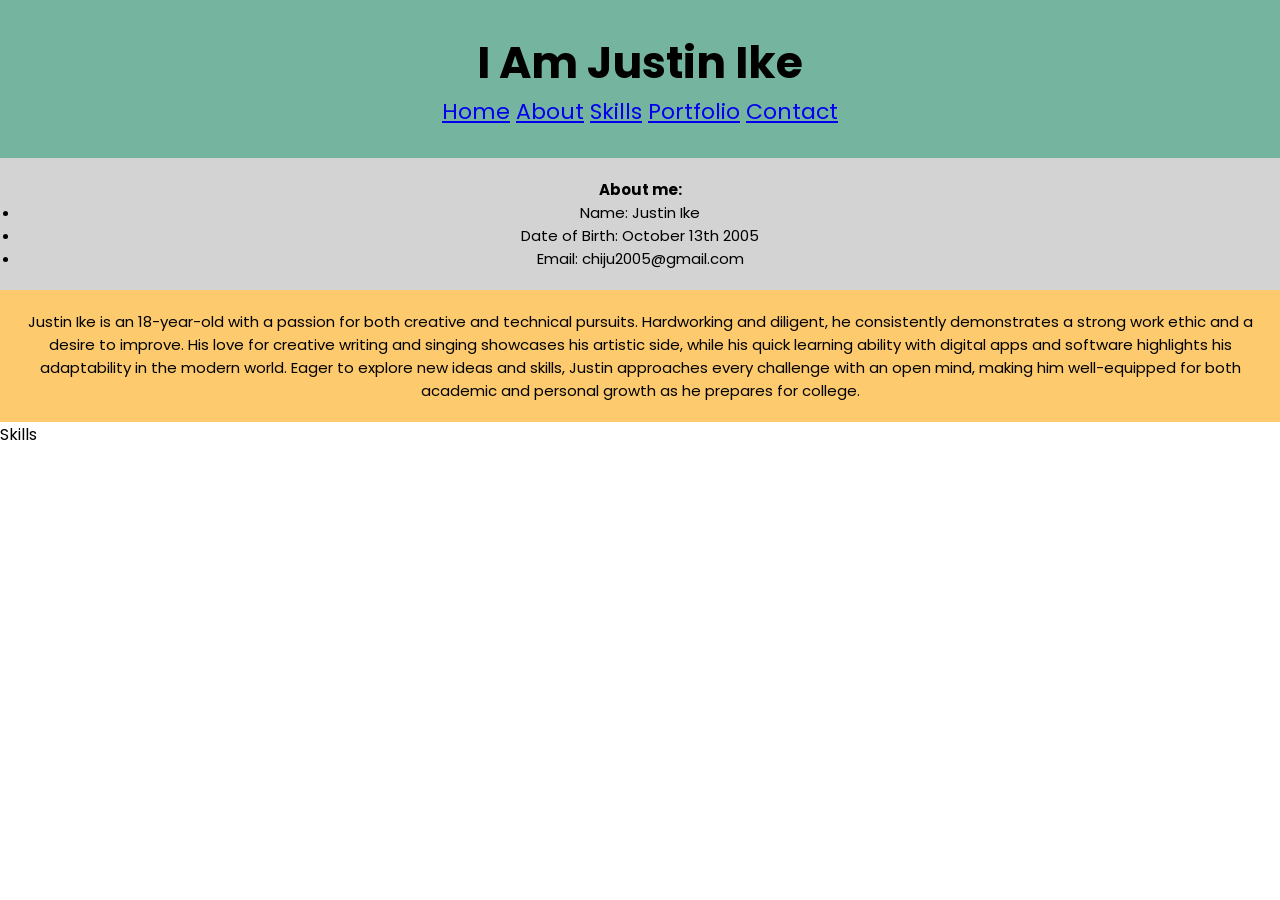
==== index.html @ 05ab9006 "feat: add images add css style add text file" ====
<!DOCTYPE html>
<html lang="en">
<head>
    <meta charset="UTF-8">
    <meta name="viewport" content="width=device-width, initial-scale=1.0">
    <title>Personal Portfolio</title>
    <link rel="stylesheet" href="./port.css">
    <link rel="shortcut icon" href="./favicon.ico" type="image/x-icon">
</head>
<body>
    <header>
       
       <h1>I Am Justin Ike</h1>
       
       <img style="float: right;"alt=""src="./avatar2.avif">
    <nav>
        <a href="#">Home</a>
        <a href="#">About</a>
        <a href="#">Skills</a>
        <a href="#">Portfolio</a>
        <a href="#">Contact</a>
    </nav>
</header>
<section>
   <strong>About me:</strong>
    <ul>
    <li>Name: Justin Ike</li>
    <li>Date of Birth: October 13th 2005</li>
    <li>Email: chiju2005@gmail.com</li>
    </ul>
    

</section>
<section>
    <p>Justin Ike is an 18-year-old with a passion for both creative and technical pursuits. Hardworking and diligent, he consistently demonstrates a strong work ethic and a desire to improve. His love for creative writing and singing showcases his artistic side, while his quick learning ability with digital apps and software highlights his adaptability in the modern world. Eager to explore new ideas and skills, Justin approaches every challenge with an open mind, making him well-equipped for both academic and personal growth as he prepares for college.</p>
</section>
<section>Skills</section>
<section></section>


</body>
</html>
---- port.css ----
/* your css files here  */


@import url('https://fonts.googleapis.com/css2?family=Poppins:ital,wght@0,100;0,200;0,300;0,400;0,500;0,600;0,700;0,800;0,900;1,100;1,200;1,300;1,400;1,500;1,600;1,700;1,800;1,900&display=swap');




* {
    margin: 0;
    padding: 0;
    box-sizing: border-box;
    font-family: 'Poppins', sans-serif;
}
img{
    width: 80px;
    height: 80x;
    
    
}


header{
    
   background-color: rgb(117, 180, 159);
    
    text-align:center;
    padding:30px;
    
    font-size: 22px;
    
}

section:first-of-type{
    
    background-color: rgb(211, 211, 211);
    font-size: 15px;
    text-align: center;
    padding: 20px
}
section:nth-of-type(2){
    font-size: 15px;
    padding: 20px;
    text-align: center;
    background-color: rgb(253, 203, 110);

}
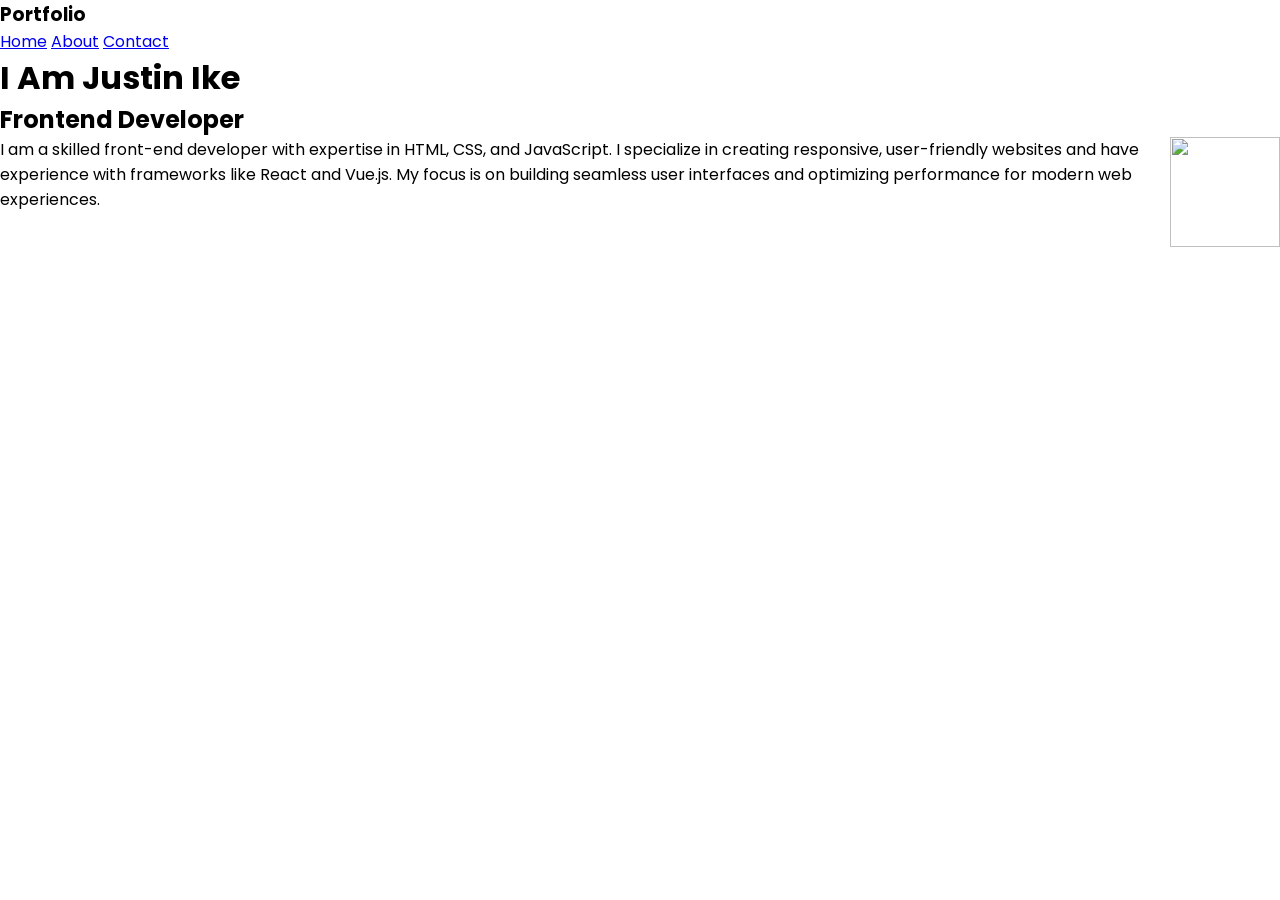
==== commit be1d5b5c: "feat: add avatar add css style" ====
--- a/index.html
+++ b/index.html
@@ -8,35 +8,27 @@
     <link rel="shortcut icon" href="./favicon.ico" type="image/x-icon">
 </head>
 <body>
-    <header>
-       
-       <h1>I Am Justin Ike</h1>
+    
+<div class="nav">
+    <h3> Portfolio</h3>
+    <nav>
+           <a href="#">Home</a>
+           <a href="#">About</a>
+           <a href="#">Contact</a>
+    </nav>
+</div>
+     
+  <main>
+      <div class="main">
+        <h1>I Am Justin Ike</h1>
+        
+        <h2>Frontend Developer</h2>
        
        <img style="float: right;"alt=""src="./avatar2.avif">
-    <nav>
-        <a href="#">Home</a>
-        <a href="#">About</a>
-        <a href="#">Skills</a>
-        <a href="#">Portfolio</a>
-        <a href="#">Contact</a>
-    </nav>
-</header>
-<section>
-   <strong>About me:</strong>
-    <ul>
-    <li>Name: Justin Ike</li>
-    <li>Date of Birth: October 13th 2005</li>
-    <li>Email: chiju2005@gmail.com</li>
-    </ul>
-    
-
-</section>
-<section>
-    <p>Justin Ike is an 18-year-old with a passion for both creative and technical pursuits. Hardworking and diligent, he consistently demonstrates a strong work ethic and a desire to improve. His love for creative writing and singing showcases his artistic side, while his quick learning ability with digital apps and software highlights his adaptability in the modern world. Eager to explore new ideas and skills, Justin approaches every challenge with an open mind, making him well-equipped for both academic and personal growth as he prepares for college.</p>
-</section>
-<section>Skills</section>
-<section></section>
+    <p>I am a skilled front-end developer with expertise in HTML, CSS, and JavaScript. I specialize in creating responsive, user-friendly websites and have experience with frameworks like React and Vue.js. My focus is on building seamless user interfaces and optimizing performance for modern web experiences.</p>
+</div>
 
 
+</main>
 </body>
 </html>
--- a/port.css
+++ b/port.css
@@ -13,8 +13,8 @@
     font-family: 'Poppins', sans-serif;
 }
 img{
-    width: 80px;
-    height: 80x;
+    width: 110px;
+    height: 110px;
     
     
 }
@@ -22,17 +22,14 @@
 
 header{
     
-   background-color: rgb(117, 180, 159);
-    
+   background-color: rgb(117, 180, 159);  
     text-align:center;
-    padding:30px;
-    
+    padding:30px;  
     font-size: 22px;
     
 }
 
-section:first-of-type{
-    
+section:first-of-type{ 
     background-color: rgb(211, 211, 211);
     font-size: 15px;
     text-align: center;
@@ -43,6 +40,8 @@
     padding: 20px;
     text-align: center;
     background-color: rgb(253, 203, 110);
-
 }
 
+
+
+
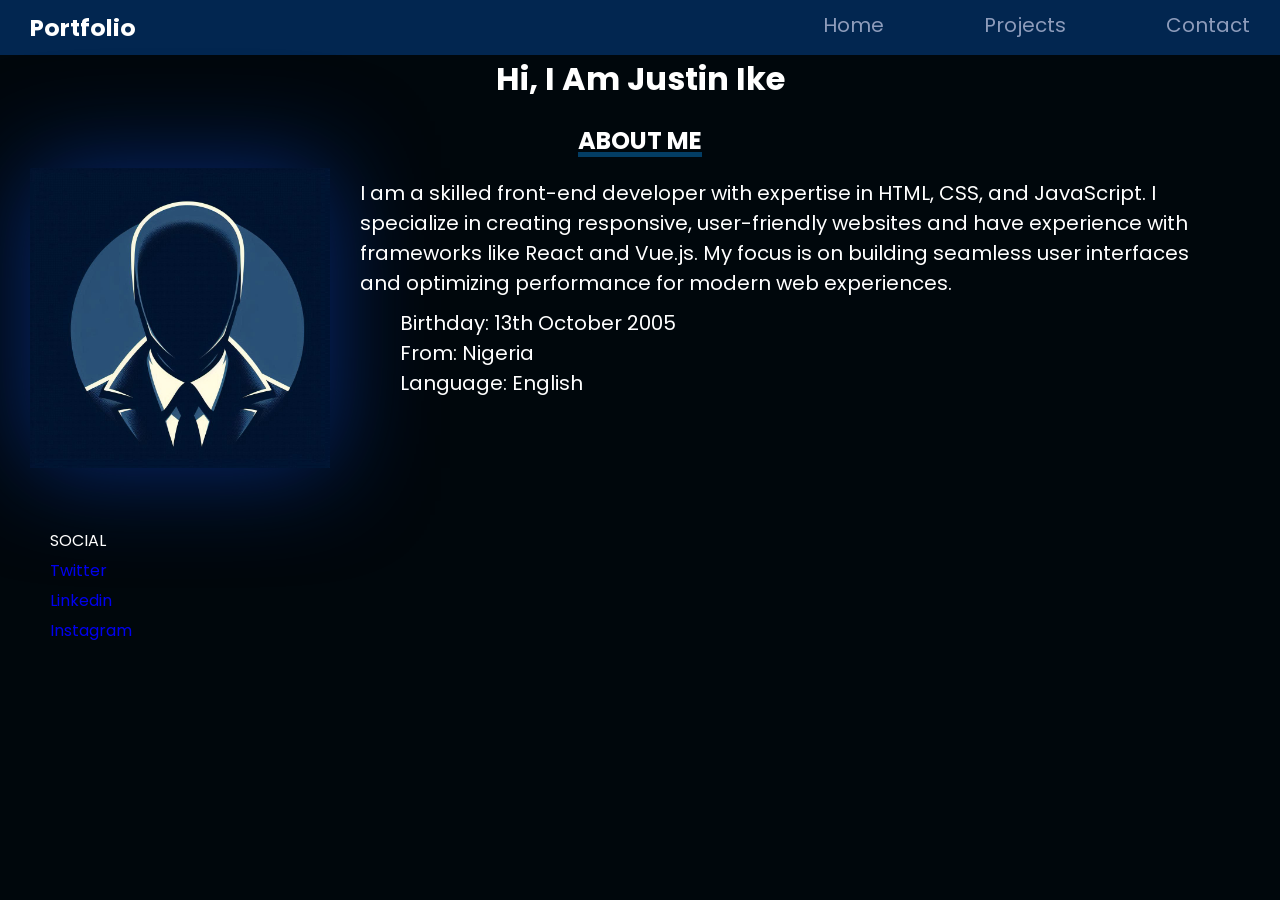
==== commit 05a92fb1: "feat: add image add style" ====
--- a/index.html
+++ b/index.html
@@ -8,25 +8,50 @@
     <link rel="shortcut icon" href="./favicon.ico" type="image/x-icon">
 </head>
 <body>
-    
+<header>   
 <div class="nav">
     <h3> Portfolio</h3>
-    <nav>
-           <a href="#">Home</a>
-           <a href="#">About</a>
-           <a href="#">Contact</a>
+    <nav class="navbar">
+           <a href="./index.html">Home</a>
+           <a href="./projects.html">Projects</a>
+           <a href="./contact.html">Contact</a>
     </nav>
 </div>
+</header>
      
   <main>
-      <div class="main">
-        <h1>I Am Justin Ike</h1>
-        
-        <h2>Frontend Developer</h2>
+    
+      <div class="hero">
+
+        <h1 class="hero-h1">Hi, I Am Justin Ike</h1>
+        <h2 class="hero-h2">ABOUT ME</h2>
+    </div>
+    <div class="hero-main">
+    <img class="my-avatar" src="./Avatar.jpeg" alt="my avatar">
+    <div class="hero-text">
+        <p>I am a skilled front-end developer with expertise in HTML, CSS, and JavaScript. I specialize in creating responsive, user-friendly websites and have experience with frameworks like React and Vue.js. My focus is on building seamless user interfaces and optimizing performance for modern web experiences.
+        <ul>
+           <li>Birthday: 13th October 2005</li>
+           <li>From: Nigeria</li>
+            <li>Language: English</li>
+        </ul>
+    </p>
+    </div>
+  </div>
+  <footer>
+    <div class="social">
+    SOCIAL
+     
+        <a href="https://x.com/Justin_Ik3">Twitter</a>
+        <a href="https://www.linkedin.com/in/justin-ike-1153a22ab/">Linkedin</a>
+        <a href="https://www.instagram.com/justin_ik3/">Instagram</a>
+     
+    </div>
+  </footer>
+    
+    
        
-       <img style="float: right;"alt=""src="./avatar2.avif">
-    <p>I am a skilled front-end developer with expertise in HTML, CSS, and JavaScript. I specialize in creating responsive, user-friendly websites and have experience with frameworks like React and Vue.js. My focus is on building seamless user interfaces and optimizing performance for modern web experiences.</p>
-</div>
+       
 
 
 </main>
--- a/port.css
+++ b/port.css
@@ -3,45 +3,76 @@
 
 @import url('https://fonts.googleapis.com/css2?family=Poppins:ital,wght@0,100;0,200;0,300;0,400;0,500;0,600;0,700;0,800;0,900;1,100;1,200;1,300;1,400;1,500;1,600;1,700;1,800;1,900&display=swap');
 
+body{
+    background-color: rgb(0, 7, 12);
+    font-family: 'Poppins',sans-serif;
+}
+main{
+    color: white;
+}
+*{
+    text-decoration: none;
+    margin: 0;
+    list-style: none;
+}
+.nav{
+    color: white;
+    background-color: rgb(2, 38, 80);
+    font-size: 20px;
+    display: flex;
+    justify-content: space-between;
+    padding: 10px 30px;
+}
 
-
-
-* {
-    margin: 0;
-    padding: 0;
-    box-sizing: border-box;
-    font-family: 'Poppins', sans-serif;
+.navbar{
+    display: flex;
+    gap: 100px;
+    
 }
-img{
-    width: 110px;
-    height: 110px;
-    
+.navbar a:link{
+    color: rgb(142, 156, 187);
+}
+.hero{
+    display: flex;
+    flex-direction: column;
+    align-items: center; 
+    gap: 20px;
     
 }
 
-
-header{
-    
-   background-color: rgb(117, 180, 159);  
-    text-align:center;
-    padding:30px;  
-    font-size: 22px;
+.hero-h2{
+    text-decoration: underline;
+    text-decoration-color: rgb(3, 61, 100);
+    text-decoration-thickness: 5px;
     
 }
-
-section:first-of-type{ 
-    background-color: rgb(211, 211, 211);
-    font-size: 15px;
-    text-align: center;
-    padding: 20px
+.my-avatar{
+    width: 300px;
+    height: 300px;
+    box-shadow: rgb(7, 42, 117) 0px 0px 100px;
+    
 }
-section:nth-of-type(2){
-    font-size: 15px;
-    padding: 20px;
-    text-align: center;
-    background-color: rgb(253, 203, 110);
+.hero-text{
+    display: flex;
+    flex-direction: column;
+    padding: 10px 30px;
+    gap: 10px;
+    font-size: 20px;
+}
+.hero-main{
+    display: flex;
+    padding: 10px 30px;
+    justify-content: center;
+}
+.social{
+    display: flex;
+    flex-direction: column;
+    padding: 50px 50px;
+    gap: 5px;
 }
 
 
 
 
+
+
